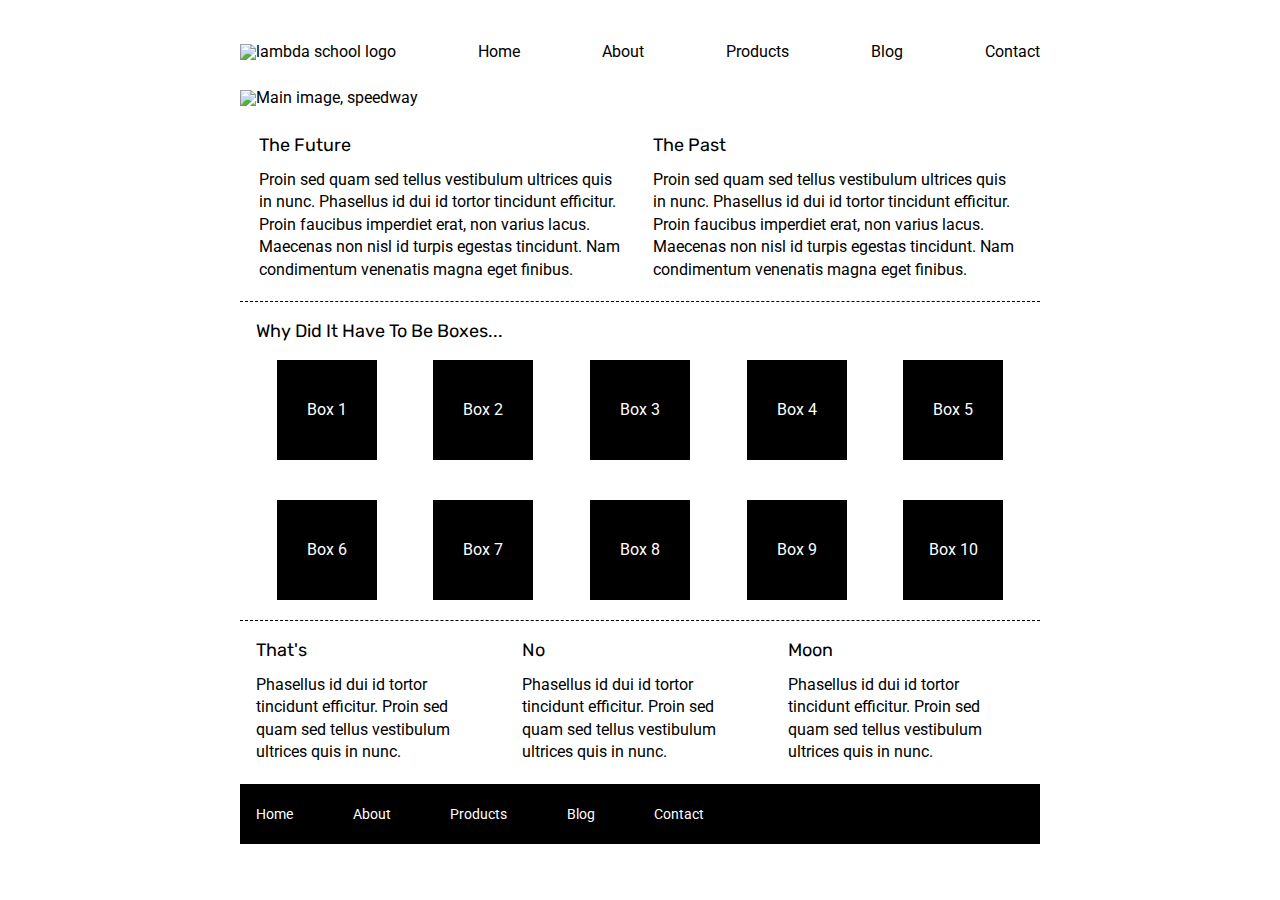
==== index.html @ f694e297 "Created the nav and header" ====
<!doctype html>

<html lang="en">
<head>
  <meta charset="utf-8">

  <title>Sprint Challenge - Home</title>

  <link href="https://fonts.googleapis.com/css?family=Roboto|Rubik" rel="stylesheet">
  <link rel="stylesheet" href="css/index.css">

</head>

<body>

<!-- Header and nav  -->
    <header class="container">
        <nav>
            <a href=""><img class="logo" src="img/lambda-black.png" alt="lambda school logo"></a>
            <a href="index.html">Home</a>
            <a href="about.html">About</a>
            <a href="">Products</a>
            <a href="">Blog</a>
            <a href="">Contact</a>
        </nav>

        <div id="mainimg">
            <img src="img/jumbo.jpg" alt="Main image, speedway">
         </div>
    </header>


    <div class="container">
   
        <section class="top-content">
            <div class="text-container">
                <h2>The Future</h2>
                <p>Proin sed quam sed tellus vestibulum ultrices quis in nunc. Phasellus id dui id tortor tincidunt efficitur. Proin faucibus imperdiet erat, non varius lacus. Maecenas non nisl id turpis egestas tincidunt. Nam condimentum venenatis magna eget finibus.</p>
            </div>
            <div class="text-container">
                <h2>The Past</h2>
                <p>Proin sed quam sed tellus vestibulum ultrices quis in nunc. Phasellus id dui id tortor tincidunt efficitur. Proin faucibus imperdiet erat, non varius lacus. Maecenas non nisl id turpis egestas tincidunt. Nam condimentum venenatis magna eget finibus.</p>
            </div>
        </section>
        
        <section class="middle-content">
        
            <h2>Why Did It Have To Be Boxes...</h2>
            
            <div class="boxes">
                <div class="box">Box 1</div>
                <div class="box">Box 2</div>
                <div class="box">Box 3</div>
                <div class="box">Box 4</div>
                <div class="box">Box 5</div>
                <div class="box">Box 6</div>
                <div class="box">Box 7</div>
                <div class="box">Box 8</div>
                <div class="box">Box 9</div>
                <div class="box">Box 10</div>
            </div>
        
        </section>

        <section class="bottom-content">

            <div class="text-container">
                <h2>That's</h2>
                <p>Phasellus id dui id tortor tincidunt efficitur. Proin sed quam sed tellus vestibulum ultrices quis in nunc.</p>
            </div>
            <div class="text-container">
                <h2>No</h2>
                <p>Phasellus id dui id tortor tincidunt efficitur. Proin sed quam sed tellus vestibulum ultrices quis in nunc.</p>
            </div>
            <div class="text-container">
                <h2>Moon</h2>
                <p>Phasellus id dui id tortor tincidunt efficitur. Proin sed quam sed tellus vestibulum ultrices quis in nunc.</p>
            </div>

        </section>
        
        <footer>
            <nav>
                <a href="#">Home</a>
                <a href="#">About</a>
                <a href="#">Products</a>
                <a href="#">Blog</a>
                <a href="#">Contact</a>
            </nav>
        </footer>
    </div><!-- container -->        
</body>
</html>
---- css/index.css ----
/* http://meyerweb.com/eric/tools/css/reset/ 
   v2.0 | 20110126
   License: none (public domain)
*/

html, body, div, span, applet, object, iframe,
h1, h2, h3, h4, h5, h6, p, blockquote, pre,
a, abbr, acronym, address, big, cite, code,
del, dfn, em, img, ins, kbd, q, s, samp,
small, strike, strong, sub, sup, tt, var,
b, u, i, center,
dl, dt, dd, ol, ul, li,
fieldset, form, label, legend,
table, caption, tbody, tfoot, thead, tr, th, td,
article, aside, canvas, details, embed, 
figure, figcaption, footer, header, hgroup, 
menu, nav, output, ruby, section, summary,
time, mark, audio, video {
	margin: 0;
	padding: 0;
	border: 0;
	font-size: 100%;
	font: inherit;
	vertical-align: baseline;
}
/* HTML5 display-role reset for older browsers */
article, aside, details, figcaption, figure, 
footer, header, hgroup, menu, nav, section {
	display: block;
}
body {
	line-height: 1;
}
ol, ul {
	list-style: none;
}
blockquote, q {
	quotes: none;
}
blockquote:before, blockquote:after,
q:before, q:after {
	content: '';
	content: none;
}
table {
	border-collapse: collapse;
	border-spacing: 0;
}

* {
    box-sizing: border-box;
}

html, body {
    height: 100%;
    font-family: 'Roboto', sans-serif;
}

h1, h2, h3, h4, h5 {
    font-size: 18px;
    margin-bottom: 15px;
    font-family: 'Rubik', sans-serif;
}

p {
    line-height: 1.4;
}



/*Nav Menu*/

nav a{
  text-decoration: none;
  color: black;
}

nav {
  height: 60px;
  display: flex;
  justify-content:space-between;
  align-items: flex-end;
}

nav a:hover{
 color: red;
}

/*Main image banner*/
#mainimg {
    margin: 30px 0;
}




.container {
    width: 800px;
    margin: 0 auto;
}

.top-content {
    display: flex;
    flex-wrap: wrap;
    justify-content: space-evenly;
    margin-bottom: 20px;
    border-bottom: 1px dashed black;
}

.top-content .text-container {
    width: 48%;
    padding: 0 1%;
    padding-bottom: 20px;  
}

.middle-content {
    margin-bottom: 20px;
    border-bottom: 1px dashed black;
}

.middle-content h2 {
    padding: 0 2%;
    margin-bottom: 0;
}

.middle-content .boxes {
    display: flex;
    flex-wrap: wrap;
    justify-content: space-evenly;
}

.middle-content .boxes .box {
    width: 12.5%;
    height: 100px;
    background: black;
    margin: 20px 2.5%;
    color: white;
    display: flex;
    align-items: center;
    justify-content: center;
}

.bottom-content {
    display: flex;
    margin: 0 2% 20px;
    justify-content: space-around;
}

.bottom-content .text-container {
    padding-right: 4%;
}

.bottom-content .text-container:last-child {
    padding-right: 0;
}

footer {
    width: 100%;
    background: black;
}

footer nav {
    width: 60%;
    display: flex;
    justify-content: space-between;
    align-items: center;
    padding: 20px 2%;
    font-size: 14px;
}

footer nav a {
    color: white;
    text-decoration: none;
}
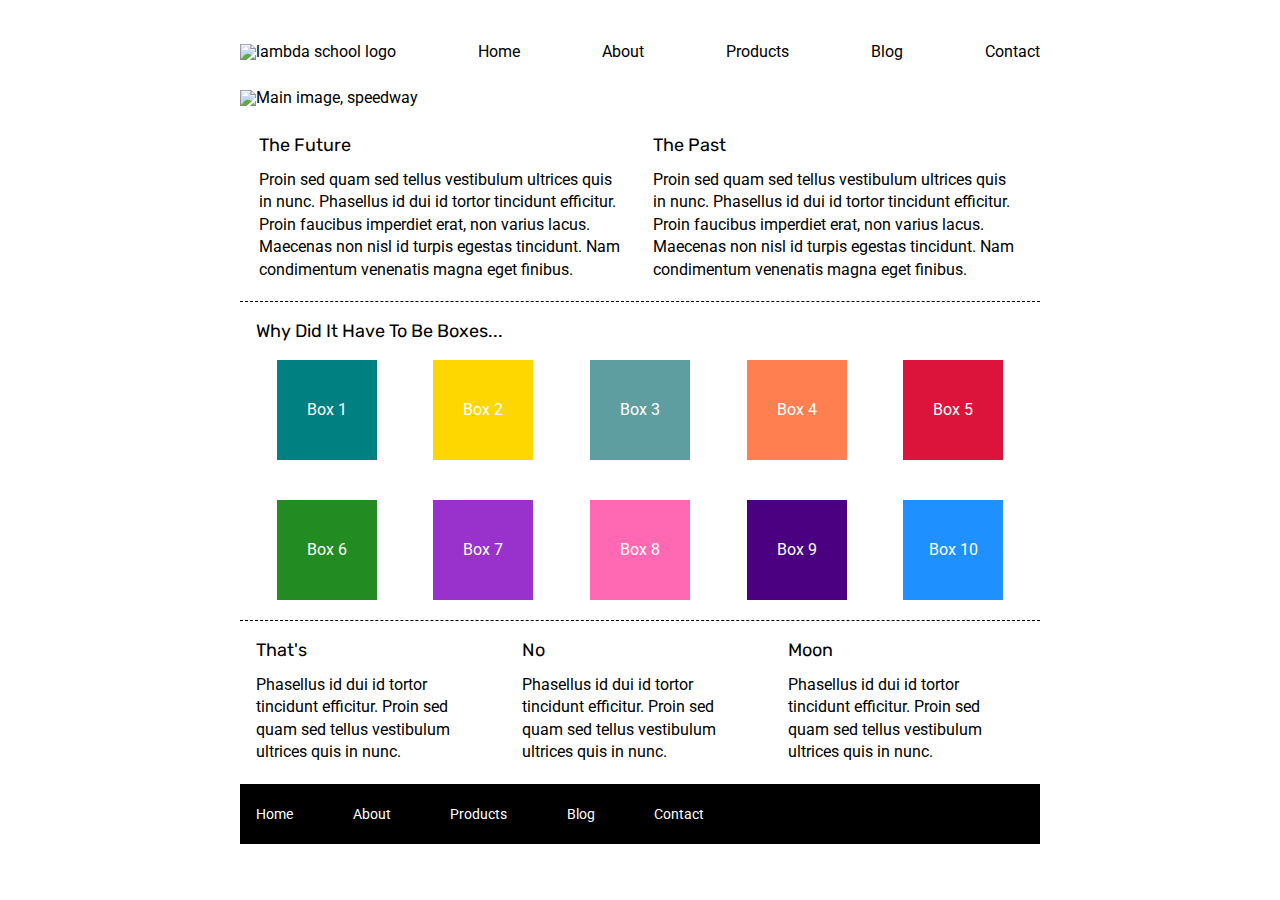
==== commit 277ea2d4: "Colored all boxes" ====
--- a/index.html
+++ b/index.html
@@ -48,16 +48,16 @@
             <h2>Why Did It Have To Be Boxes...</h2>
             
             <div class="boxes">
-                <div class="box">Box 1</div>
-                <div class="box">Box 2</div>
-                <div class="box">Box 3</div>
-                <div class="box">Box 4</div>
-                <div class="box">Box 5</div>
-                <div class="box">Box 6</div>
-                <div class="box">Box 7</div>
-                <div class="box">Box 8</div>
-                <div class="box">Box 9</div>
-                <div class="box">Box 10</div>
+                <div class="box" id="box1">Box 1</div>
+                <div class="box" id="box2">Box 2</div>
+                <div class="box" id="box3">Box 3</div>
+                <div class="box" id="box4">Box 4</div>
+                <div class="box" id="box5">Box 5</div>
+                <div class="box" id="box6">Box 6</div>
+                <div class="box" id="box7">Box 7</div>
+                <div class="box" id="box8">Box 8</div>
+                <div class="box" id="box9">Box 9</div>
+                <div class="box" id="box10">Box 10</div>
             </div>
         
         </section>
--- a/css/index.css
+++ b/css/index.css
@@ -91,9 +91,7 @@
     margin: 30px 0;
 }
 
-
-
-
+/*Content*/
 .container {
     width: 800px;
     margin: 0 auto;
@@ -140,6 +138,53 @@
     justify-content: center;
 }
 
+/*Coloring boxes*/
+
+
+#box1{
+ background-color: teal;
+}
+
+#box2{
+ background-color: gold;
+}
+
+#box3{
+ background-color: cadetblue;
+}
+
+#box4{
+ background-color: coral;
+}
+
+#box5{
+ background-color: crimson;
+}
+
+#box6{
+ background-color: forestgreen;
+}
+
+#box7{
+ background-color: darkorchid;
+}
+
+
+#box8{
+ background-color: hotpink;
+}
+
+
+#box9{
+ background-color: indigo;
+}
+
+#box10{
+ background-color: dodgerblue;
+}
+
+/*Bottom content*/
+
 .bottom-content {
     display: flex;
     margin: 0 2% 20px;
